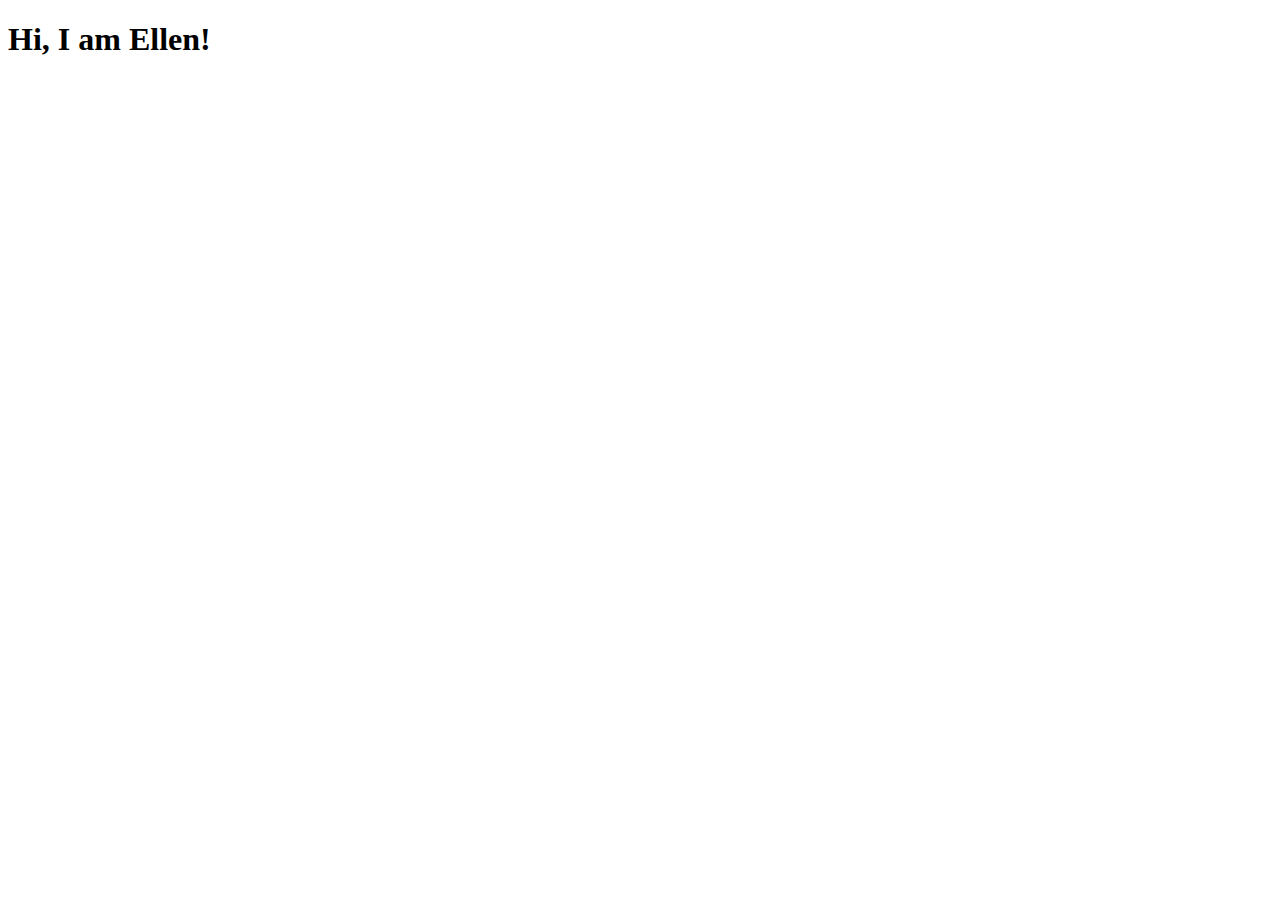
==== index.html @ 76d89210 "change name to index" ====
<!DOCTYPE html>
<html lang="en">
<head>
    <meta charset="UTF-8">
    <meta name="viewport" content="width=device-width, initial-scale=1.0">
    <title>Welcome</title>
</head>
<body>
    <h1>Hi, I am Ellen!</h1>
</body>
</html>
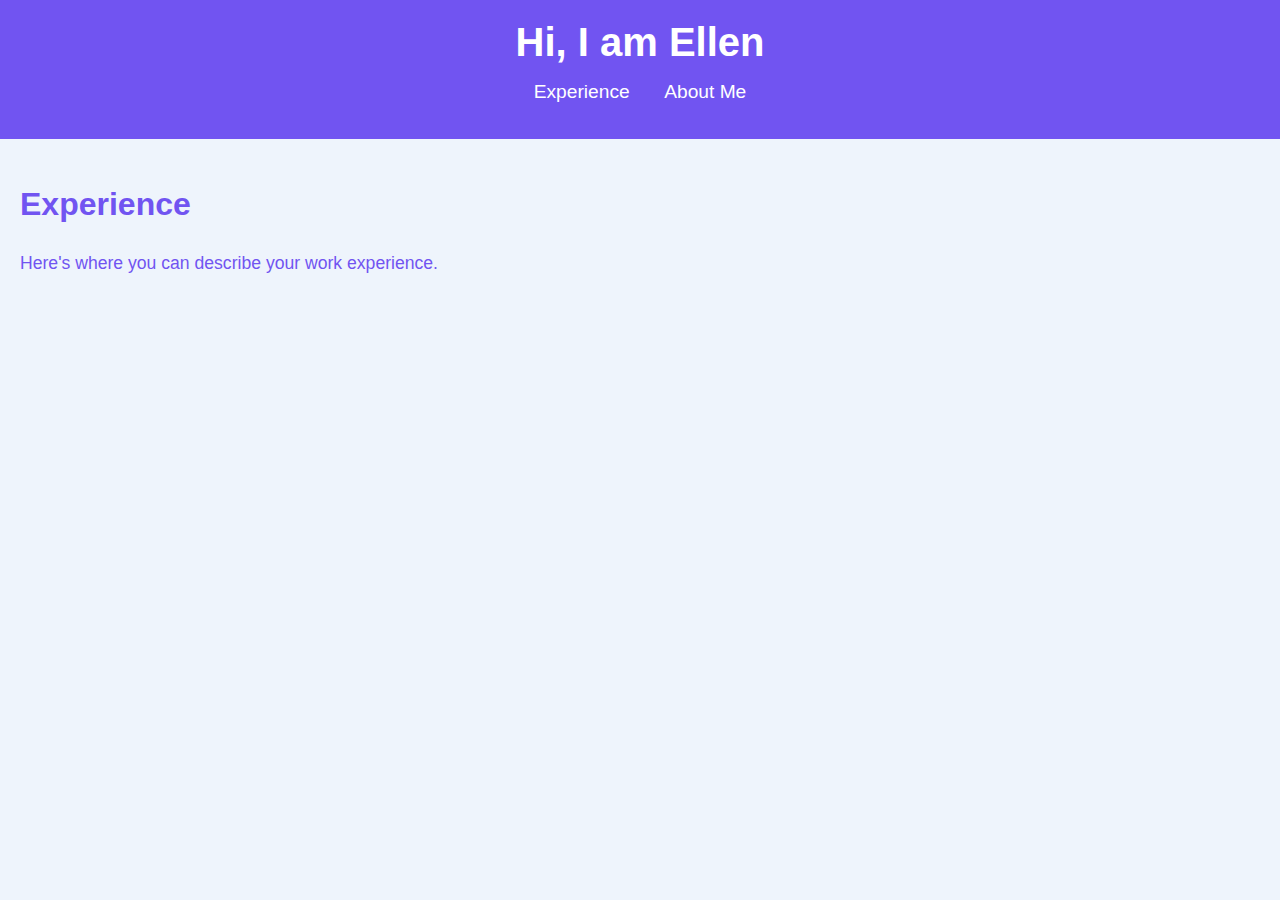
==== commit 593b14f5: "improved template" ====
--- a/index.html
+++ b/index.html
@@ -3,9 +3,26 @@
 <head>
     <meta charset="UTF-8">
     <meta name="viewport" content="width=device-width, initial-scale=1.0">
-    <title>Welcome</title>
+    <title>Hi, I am Ellen</title>
+    <link rel="stylesheet" href="styles.css">
 </head>
 <body>
-    <h1>Hi, I am Ellen!</h1>
-</body>
-</html>
+
+    <!-- Header Section -->
+    <header>
+        <h1>Hi, I am Ellen</h1>
+        <nav>
+            <ul>
+                <li><a href="#experience">Experience</a></li>
+                <li><a href="#about">About Me</a></li>
+            </ul>
+        </nav>
+    </header>
+
+    <!-- Main Content Section -->
+    <main>
+        <!-- Experience Section -->
+        <section id="experience">
+            <h2>Experience</h2>
+            <p>Here's where you can describe your work experience.</p>
+  
--- a/styles.css
+++ b/styles.css
@@ -0,0 +1,80 @@
+/* General Styles */
+body {
+    font-family: Arial, sans-serif;
+    background-color: #eef4fc; /* Light Blue Background */
+    color: #7154f1; /* Purple Font Color */
+    margin: 0;
+    padding: 0;
+}
+
+header {
+    background-color: #7154f1; /* Purple Header */
+    color: white;
+    padding: 20px;
+    text-align: center;
+}
+
+header h1 {
+    margin: 0;
+    font-size: 2.5em;
+}
+
+nav ul {
+    list-style-type: none;
+    padding: 0;
+}
+
+nav ul li {
+    display: inline;
+    margin: 0 15px;
+}
+
+nav ul li a {
+    color: white;
+    text-decoration: none;
+    font-size: 1.2em;
+}
+
+nav ul li a:hover {
+    text-decoration: underline;
+}
+
+main {
+    padding: 20px;
+}
+
+section {
+    margin-bottom: 30px;
+}
+
+h2 {
+    color: #7154f1;
+    font-size: 2em;
+}
+
+p {
+    font-size: 1.1em;
+    line-height: 1.6;
+}
+
+/* Responsive design */
+@media screen and (max-width: 600px) {
+    header h1 {
+        font-size: 1.8em;
+    }
+
+    nav ul li {
+        display: block;
+        text-align: center;
+        margin: 10px 0;
+    }
+
+    nav ul li a {
+        font-size: 1.5em;
+    }
+
+    section {
+        padding: 10px;
+    }
+}
+
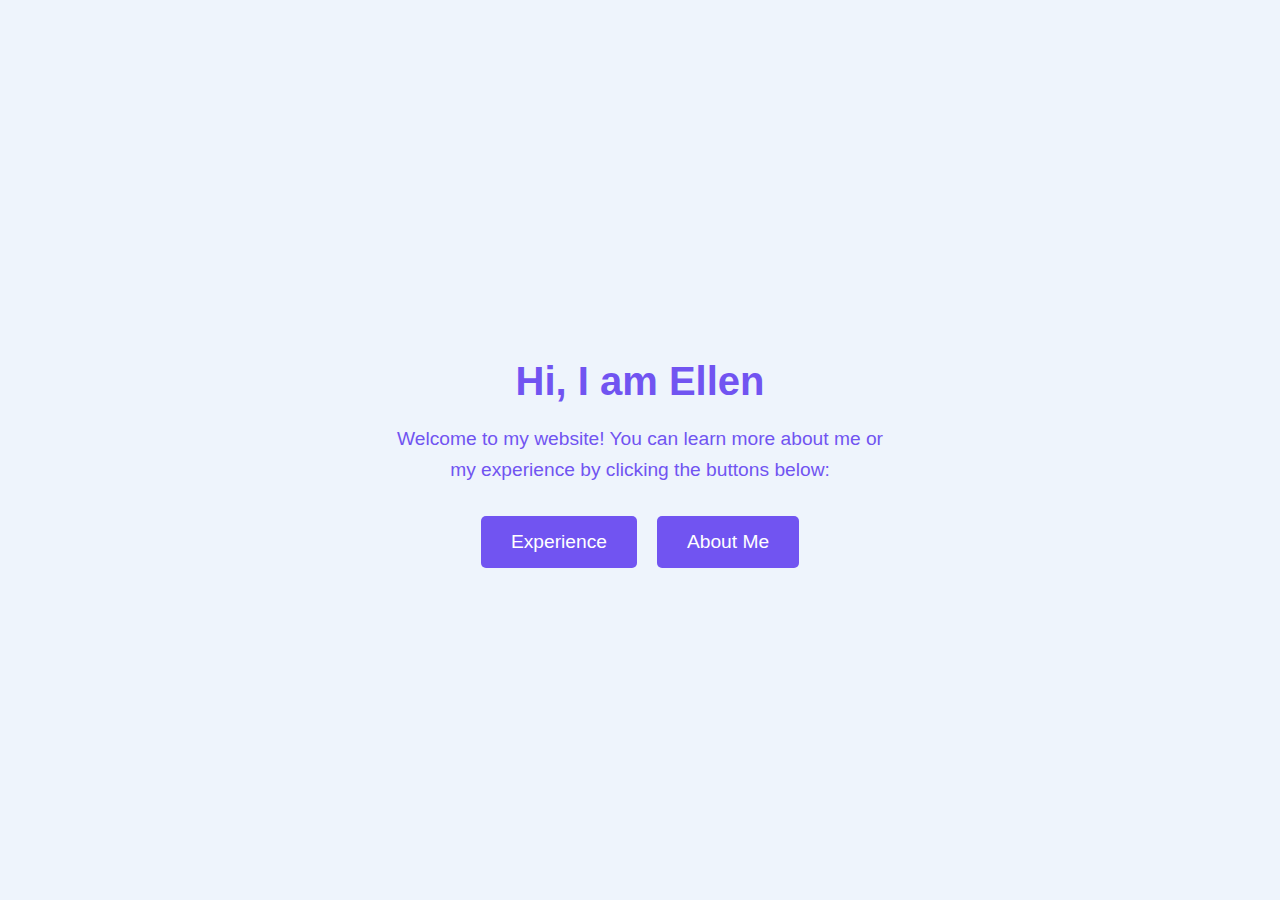
==== commit d63a2c9c: "more additions to the template" ====
--- a/index.html
+++ b/index.html
@@ -8,21 +8,17 @@
 </head>
 <body>
 
-    <!-- Header Section -->
-    <header>
+    <!-- Main Content Section (Home Page) -->
+    <div class="home-page">
         <h1>Hi, I am Ellen</h1>
-        <nav>
-            <ul>
-                <li><a href="#experience">Experience</a></li>
-                <li><a href="#about">About Me</a></li>
-            </ul>
-        </nav>
-    </header>
+        <p>Welcome to my website! You can learn more about me or my experience by clicking the buttons below:</p>
+        
+        <!-- Buttons that lead to subpages -->
+        <div class="button-container">
+            <a href="experience.html" class="button">Experience</a>
+            <a href="about.html" class="button">About Me</a>
+        </div>
+    </div>
 
-    <!-- Main Content Section -->
-    <main>
-        <!-- Experience Section -->
-        <section id="experience">
-            <h2>Experience</h2>
-            <p>Here's where you can describe your work experience.</p>
-  
+</body>
+</html>
--- a/styles.css
+++ b/styles.css
@@ -5,76 +5,66 @@
     color: #7154f1; /* Purple Font Color */
     margin: 0;
     padding: 0;
-}
-
-header {
-    background-color: #7154f1; /* Purple Header */
-    color: white;
-    padding: 20px;
+    display: flex;
+    justify-content: center;
+    align-items: center;
+    height: 100vh;
     text-align: center;
 }
 
-header h1 {
-    margin: 0;
-    font-size: 2.5em;
-}
-
-nav ul {
-    list-style-type: none;
-    padding: 0;
-}
-
-nav ul li {
-    display: inline;
-    margin: 0 15px;
-}
-
-nav ul li a {
-    color: white;
-    text-decoration: none;
-    font-size: 1.2em;
-}
-
-nav ul li a:hover {
-    text-decoration: underline;
-}
-
-main {
+.home-page {
+    width: 100%;
+    max-width: 500px;
     padding: 20px;
 }
 
-section {
+h1 {
+    font-size: 2.5em;
+    color: #7154f1;
+    margin-bottom: 20px;
+}
+
+p {
+    font-size: 1.2em;
+    line-height: 1.6;
     margin-bottom: 30px;
 }
 
-h2 {
-    color: #7154f1;
-    font-size: 2em;
+.button-container {
+    display: flex;
+    justify-content: center;
+    gap: 20px;
 }
 
-p {
-    font-size: 1.1em;
-    line-height: 1.6;
+.button {
+    background-color: #7154f1;
+    color: white;
+    text-decoration: none;
+    padding: 15px 30px;
+    border-radius: 5px;
+    font-size: 1.2em;
+    transition: background-color 0.3s ease;
 }
 
-/* Responsive design */
+.button:hover {
+    background-color: #5737c0;
+}
+
 @media screen and (max-width: 600px) {
-    header h1 {
-        font-size: 1.8em;
+    h1 {
+        font-size: 2em;
     }
 
-    nav ul li {
-        display: block;
-        text-align: center;
-        margin: 10px 0;
+    p {
+        font-size: 1.1em;
     }
 
-    nav ul li a {
-        font-size: 1.5em;
+    .button-container {
+        flex-direction: column;
     }
 
-    section {
-        padding: 10px;
+    .button {
+        width: 100%;
+        padding: 15px;
     }
 }
-
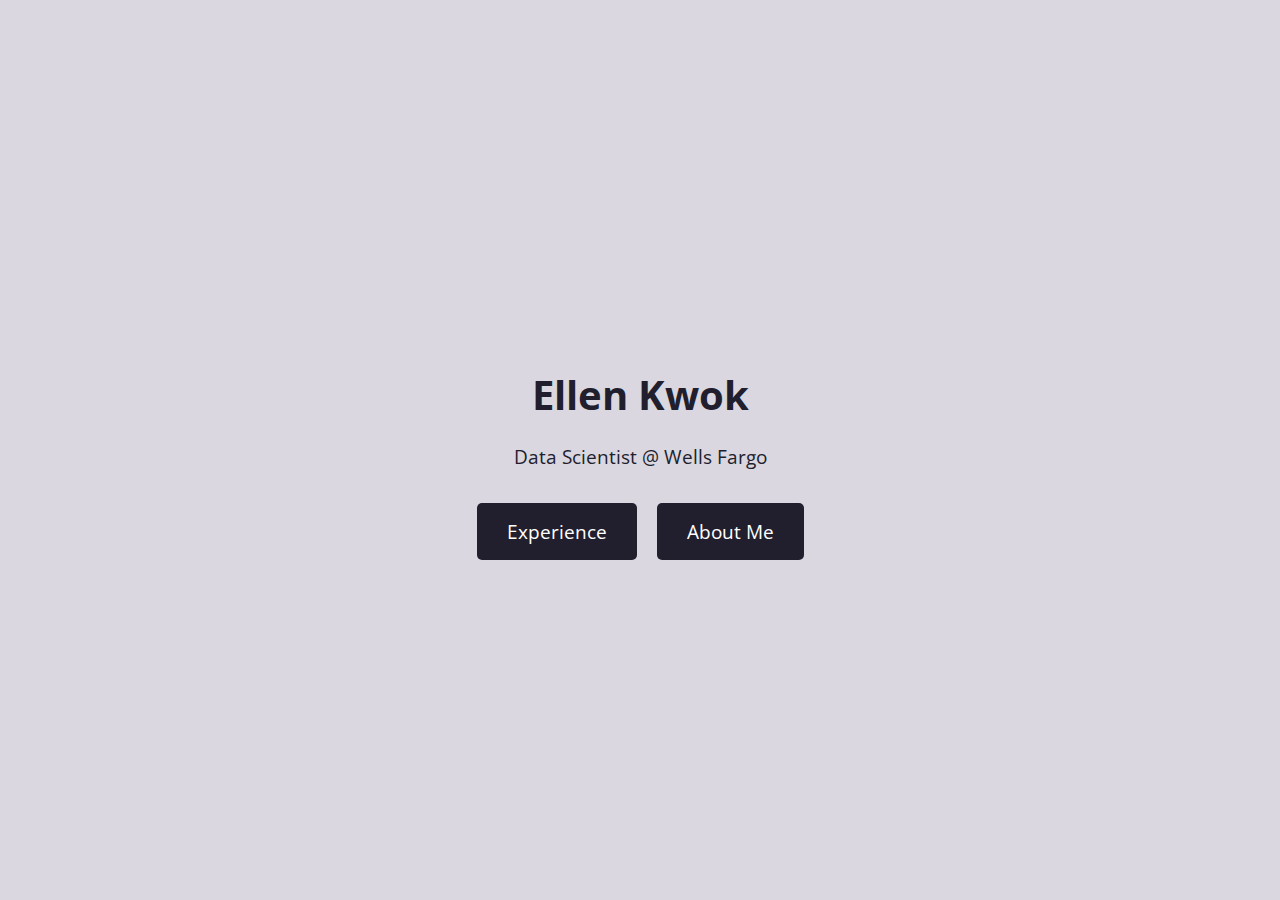
==== commit 27491965: "quick style updates" ====
--- a/index.html
+++ b/index.html
@@ -3,15 +3,16 @@
 <head>
     <meta charset="UTF-8">
     <meta name="viewport" content="width=device-width, initial-scale=1.0">
-    <title>Hi, I am Ellen</title>
+    <title>Ellen Kwok</title>
+    <link href="https://fonts.googleapis.com/css2?family=Open+Sans:wght@400;600;700&display=swap" rel="stylesheet">
     <link rel="stylesheet" href="styles.css">
 </head>
 <body>
 
     <!-- Main Content Section (Home Page) -->
     <div class="home-page">
-        <h1>Hi, I am Ellen</h1>
-        <p>Welcome to my website! You can learn more about me or my experience by clicking the buttons below:</p>
+        <h1>Ellen Kwok</h1>
+        <p>Data Scientist @ Wells Fargo</p>
         
         <!-- Buttons that lead to subpages -->
         <div class="button-container">
--- a/styles.css
+++ b/styles.css
@@ -1,8 +1,8 @@
 /* General Styles */
 body {
-    font-family: Arial, sans-serif;
-    background-color: #eef4fc; /* Light Blue Background */
-    color: #7154f1; /* Purple Font Color */
+    font-family: 'Open Sans', sans-serif; 
+    background-color: #dad7e0; /* Light Blue Background */
+    color: #211e2e; /* Purple Font Color */
     margin: 0;
     padding: 0;
     display: flex;
@@ -20,7 +20,7 @@
 
 h1 {
     font-size: 2.5em;
-    color: #7154f1;
+    color: #211e2e;
     margin-bottom: 20px;
 }
 
@@ -37,7 +37,7 @@
 }
 
 .button {
-    background-color: #7154f1;
+    background-color: #211e2e;
     color: white;
     text-decoration: none;
     padding: 15px 30px;
